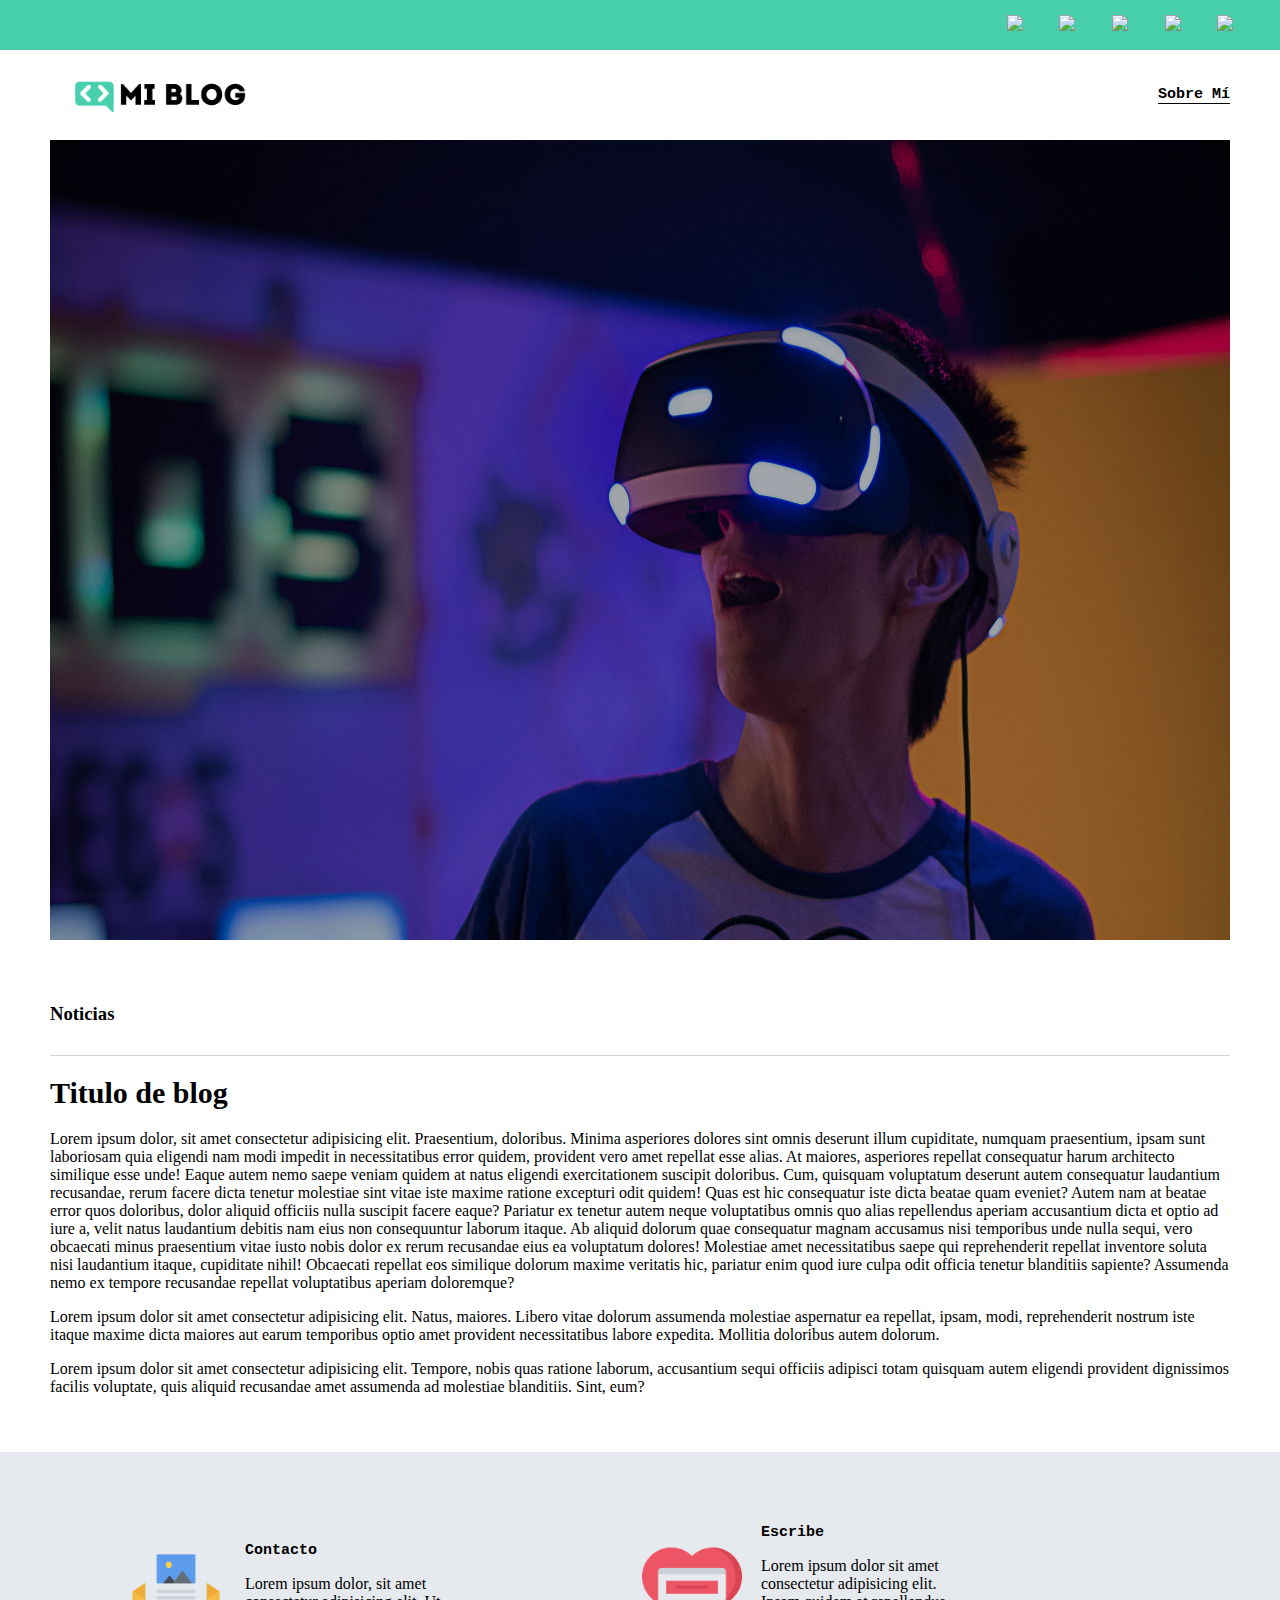
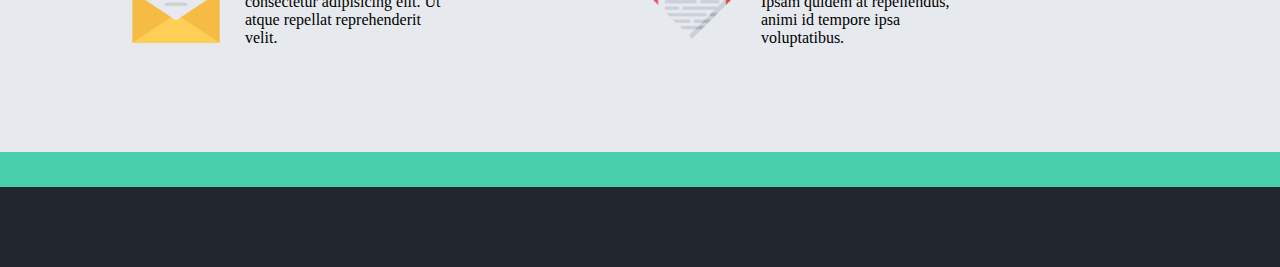
==== blog.html @ e4b342f4 "add blog and style" ====
<!DOCTYPE html>
<html lang="en">
<head>
    <meta charset="UTF-8">
    <meta http-equiv="X-UA-Compatible" content="IE=edge">
    <meta name="viewport" content="width=device-width, initial-scale=1.0">
    <link rel="stylesheet" href="style.css">
    <title>Mi Blog</title>
</head>
<body class="home-body">
    <header>
        <section class="header-icons-container">
            <div class="icons">
                <a href="/"><img class="ico" src="https://img.icons8.com/ios-filled/50/000000/facebook-new.png"/> </a>
                <a href="#"><img class="ico" src="https://img.icons8.com/ios-filled/50/000000/youtube-play.png"/></a>
                <a href="#"><img class="ico" src="https://img.icons8.com/ios-filled/50/000000/twitter.png"/></a>
                <a href="#"><img class="ico" src="https://img.icons8.com/ios-filled/50/000000/instagram-new--v1.png"/></a>
                <a href="#"><img class="ico" src="https://img.icons8.com/ios-filled/50/000000/linkedin.png"/></a>
            </div>
        </section>
        <nav>
            <section class="nav-logo-container">
                <a href="/"><img src="./Logo-negro.png" alt="Mi logo"></a>      
            </section>
            <section class="profile-link">
                <a href="/maquetación-css/perfil.html">Sobre Mí</a>
            </section>
        </nav>
    </header>
    <main>
        <section class="blogpost-img-container">
                <img src="./assets/img/post-1.png" alt="">
        </section>
        <section class="blogpost-main-container">
            <div>
                <h3>Noticias</h3>
                <article>
                    <h1>Titulo de blog </h1>
                    <p>Lorem ipsum dolor, sit amet consectetur adipisicing elit. Praesentium, doloribus. Minima asperiores dolores sint omnis deserunt illum cupiditate, numquam praesentium, ipsam sunt laboriosam quia eligendi nam modi impedit in necessitatibus error quidem, provident vero amet repellat esse alias. At maiores, asperiores repellat consequatur harum architecto similique esse unde! Eaque autem nemo saepe veniam quidem at natus eligendi exercitationem suscipit doloribus. Cum, quisquam voluptatum deserunt autem consequatur laudantium recusandae, rerum facere dicta tenetur molestiae sint vitae iste maxime ratione excepturi odit quidem! Quas est hic consequatur iste dicta beatae quam eveniet? Autem nam at beatae error quos doloribus, dolor aliquid officiis nulla suscipit facere eaque? Pariatur ex tenetur autem neque voluptatibus omnis quo alias repellendus aperiam accusantium dicta et optio ad iure a, velit natus laudantium debitis nam eius non consequuntur laborum itaque. Ab aliquid dolorum quae consequatur magnam accusamus nisi temporibus unde nulla sequi, vero obcaecati minus praesentium vitae iusto nobis dolor ex rerum recusandae eius ea voluptatum dolores! Molestiae amet necessitatibus saepe qui reprehenderit repellat inventore soluta nisi laudantium itaque, cupiditate nihil! Obcaecati repellat eos similique dolorum maxime veritatis hic, pariatur enim quod iure culpa odit officia tenetur blanditiis sapiente? Assumenda nemo ex tempore recusandae repellat voluptatibus aperiam doloremque?</p>
                    <p>Lorem ipsum dolor sit amet consectetur adipisicing elit. Natus, maiores. Libero vitae dolorum assumenda molestiae aspernatur ea repellat, ipsam, modi, reprehenderit nostrum iste itaque maxime dicta maiores aut earum temporibus optio amet provident necessitatibus labore expedita. Mollitia doloribus autem dolorum.</p>
                    <p>Lorem ipsum dolor sit amet consectetur adipisicing elit. Tempore, nobis quas ratione laborum, accusantium sequi officiis adipisci totam quisquam autem eligendi provident dignissimos facilis voluptate, quis aliquid recusandae amet assumenda ad molestiae blanditiis. Sint, eum?</p>
                </article>
            </div>
        </section>
        <section class="contact-main-container">
            <div class="contact-left">
                <img src="./assets/img/013-newsletter.png" alt="">
                <div class="m-parra">
                    <a href="">Contacto</a>
                    <p>Lorem ipsum dolor, sit amet consectetur adipisicing elit. Ut atque repellat reprehenderit velit.</p>
                </div>
            </div>
            <div class="contact-right">
                <img src="./assets/img/006-like.png" alt="">
                <div class="m-parra">
                    <a href="">Escribe</a>
                    <p>Lorem ipsum dolor sit amet consectetur adipisicing elit. Ipsam quidem at repellendus, animi id tempore ipsa voluptatibus.</p>
                </div>
            </div>
        </section>
    </main>
    <footer>
        <p></p>
    </footer>
</body>
</html>
---- style.css ----
.body-index {
    box-sizing: border-box;
    margin: 0px;
    padding: 0px;
    position: absolute;
    overflow: hidden;
    top: 0;
    bottom: 0;
    right: 0;
    left:0;
}
.home-body {
    margin: 0;
}
.grid-container {
    max-width: 980px;
    margin: auto;

}
a {
    text-decoration: none;
    color: black;
    font-family: monospace;
    font-weight: bold;
    font-size: 15px;
}


header {
    width: 100%; 
    height: 140px;
    display: grid;
    grid-template-rows: 1fr 1fr;
}
header .header-icons-container {
    width: 100%;
    height: 50px;
    display: grid; 
    background-color: #47cfac;
}
header .header-icons-container .icons {
    width: 300px;
    height: auto; 
    display: flex;
    justify-items: flex-end;
    align-items: center;
    justify-content: space-evenly;
    justify-self: end;
    margin-right: 10px;
}

.header-icons-container .icons .ico {
    width: 25px;
}
nav {
    display: grid;
    grid-template-columns: 1fr 1fr;
    height: 90px;
}
nav .nav-logo-container {
    margin-left: 50px;

}
nav .nav-logo-container img {
    width: 220px;
    margin-top: 10px;
}
nav .profile-link {
    display: flex;
    align-items: center;
    justify-content: flex-end;
    margin-right: 50px;
}
nav .profile-link a {
    color: black;
    border-bottom: 1px solid black;
}
.main-home {
    width: 100%;
    height: 100%;
    background-image: url(./assets/img/Cover.png);
    background-size: cover;
    background-position: center;
    display: flex;
    justify-content: center;
}
.main-home .main-container {
    text-align: center;
    margin-top: 50px;
    font-family: monospace;
}
.main-home .main-container .main-container-title {
    color: white;
    letter-spacing: 10px;
    font-size: 40px;
    width: 100%;
}
.main-home .main-container-buttom {
    background-color: #47cfac;
    width: 100px;
    height: 30px;
    border-radius: 5px;
    margin: 100px auto;
    display: grid;
}
.main-home .main-container-buttom a {
    justify-items: center;
    margin: auto;
    font-weight: bold;
    color: black;
}


.blogs-main {
    display: grid;

}
.blogs-news-container {
    background-color: #e6e9ed;
    padding: 0 50px 40px;
}
.blogs-main-new {
    display: grid;
    grid-template-columns: 2fr 1fr;
    grid-template-rows: 2fr;
}
.blogs-news-img-container {
    grid-column: 1;
}
.blogs-news-img-container img {
    width: 90%;
    border-radius: 3px;
}
.blogs-news-info-container {
    grid-column: 2;

}
.blogs-news-info-container p {
    margin-bottom: 35px;
}
.blogs-posts-container {
    padding: 0 50px 40px;
}
.blogs-posts-container .line-content {
    border-bottom: 1px solid #cdd2da;
    padding-bottom: 20px;
    text-align: center;

}
.blogs-button {
    border: 1px solid #47cfac;
    padding: 10px 15px;
    font-size: 12px;
}
.blogs-posts-container .post-container {
    display: inline-block;
    padding-left: 23px;
    max-width: 30%;
    margin-bottom: 50px;
}
.blogs-posts-container .post-container p {
    margin-bottom: 35px;
}
.blogs-posts-container .post-container img {
    width: 100%;
}
footer {
    width: 100%;
    height: 80px;
    background-color: #22272d;
    border-top: 35px solid #47cfac;
    text-align: center;
}
footer p {
    color: white;
    margin-top: 30px;
}

.blogpost-img-container {
    padding: 0 50px 40px;

}
.blogpost-img-container img {
    width: 100%;
    height: 800px;
}
.blogpost-main-container {
    padding: 0 50px 40px;
}
.blogpost-main-container h3 {
    border-bottom: 1px solid #cdd2cd;
    padding-bottom: 30px;
}
.blogpost-main-container h1 {
    font-size: 30px;
}
.contact-main-container {
    background-color: #cdd2cd;
    width: 100%;
    min-height: 250px;
    background-color: #e6e9ed;
    text-align: center;
    padding-bottom: 50px;
}

.contact-main-container div {
    display: inline-block;
    width: 40%;
    height: 100%;
}
.contact-main-container .contact-right, .contact-left {
    margin-top: 70px;
    text-align: initial;
}
.contact-main-container img {
    width: 100px;
}
.contact-main-container .m-parra {
    margin-left: 15px;
}
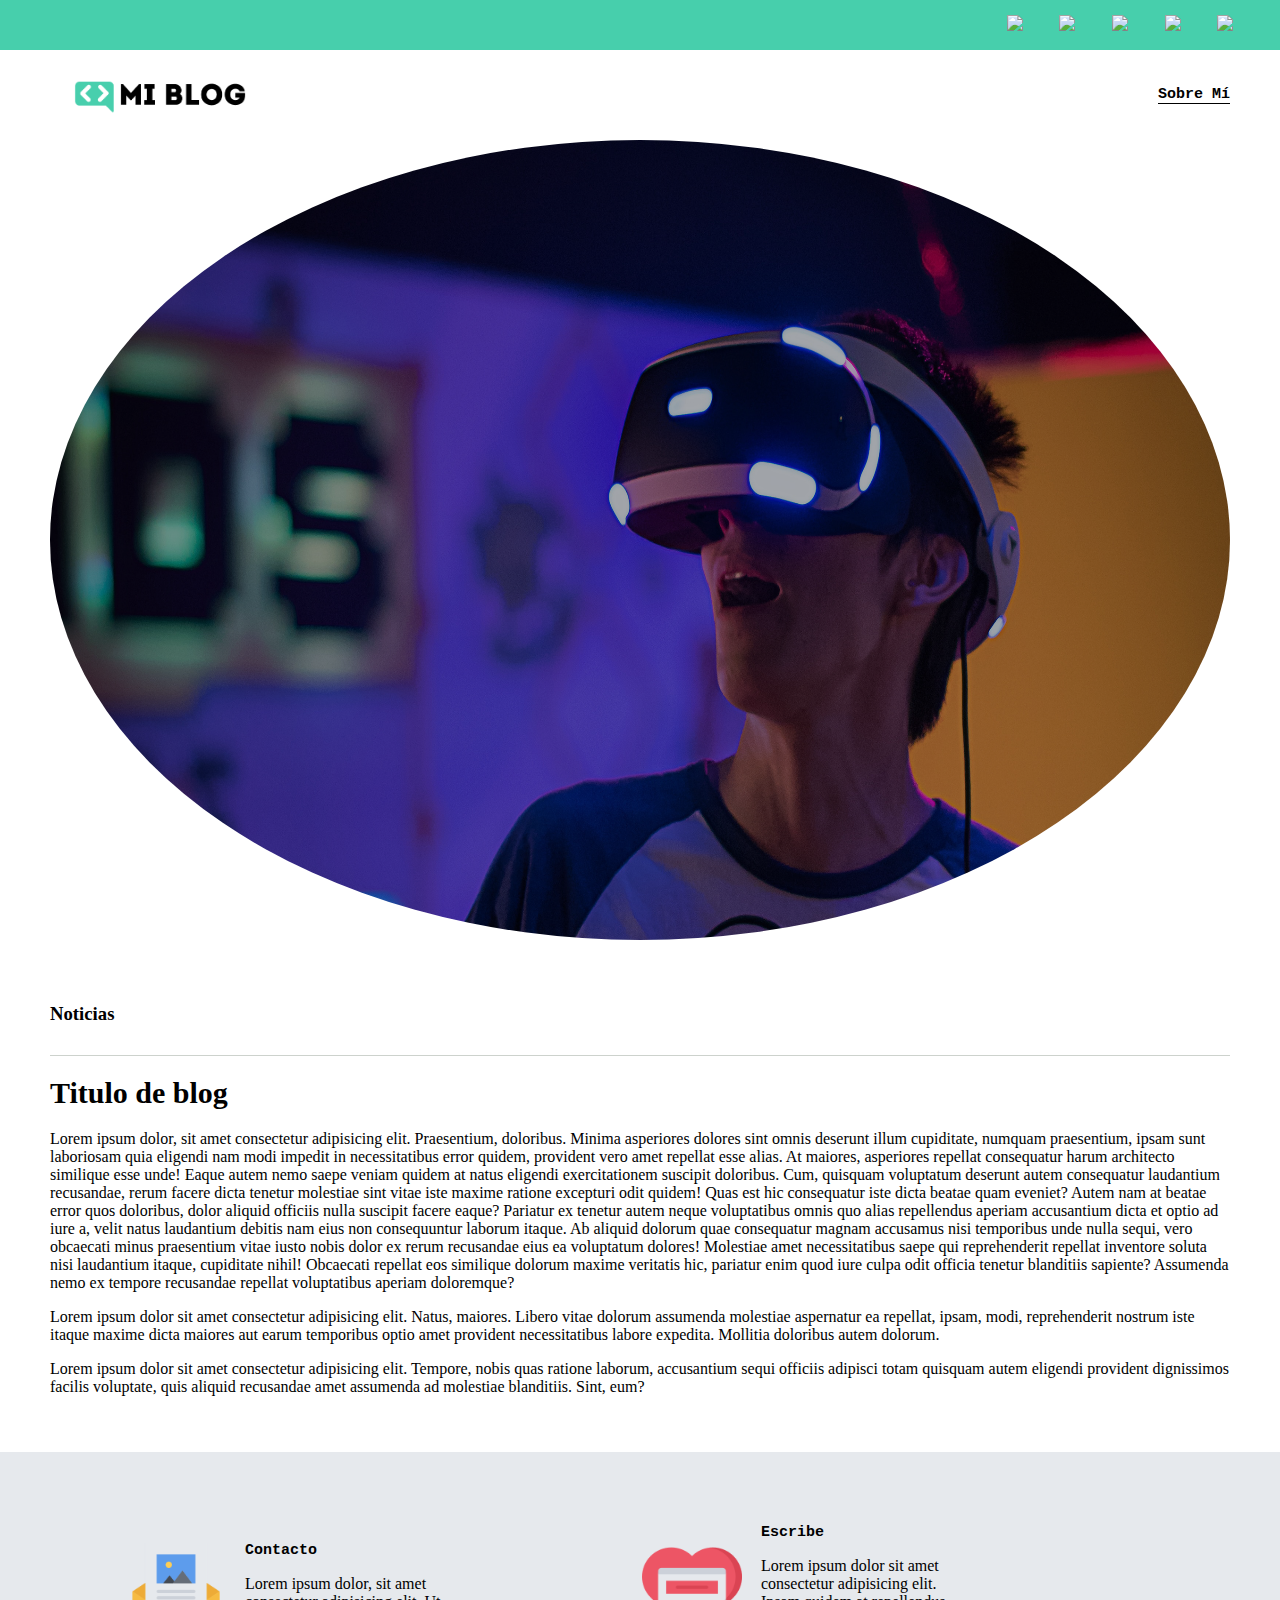
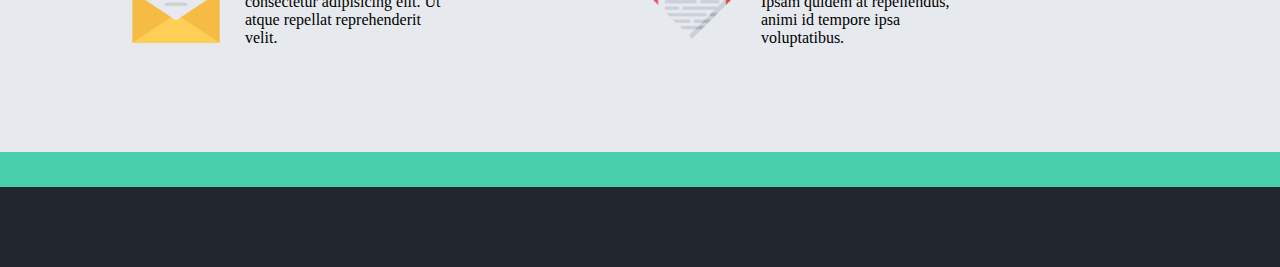
==== commit 1134bfb5: "last updates to the bloh project" ====
--- a/blog.html
+++ b/blog.html
@@ -4,7 +4,7 @@
     <meta charset="UTF-8">
     <meta http-equiv="X-UA-Compatible" content="IE=edge">
     <meta name="viewport" content="width=device-width, initial-scale=1.0">
-    <link rel="stylesheet" href="style.css">
+    <link rel="stylesheet" href="./css/style.css">
     <title>Mi Blog</title>
 </head>
 <body class="home-body">
@@ -20,7 +20,7 @@
         </section>
         <nav>
             <section class="nav-logo-container">
-                <a href="/"><img src="./Logo-negro.png" alt="Mi logo"></a>      
+                <a href="/"><img src="./assets/img/Logo-negro.png" alt="Mi logo"></a>      
             </section>
             <section class="profile-link">
                 <a href="/maquetación-css/perfil.html">Sobre Mí</a>
--- a/css/style.css
+++ b/css/style.css
@@ -0,0 +1,222 @@
+.body-index {
+    box-sizing: border-box;
+    margin: 0px;
+    padding: 0px;
+    position: absolute;
+    overflow: hidden;
+    top: 0;
+    bottom: 0;
+    right: 0;
+    left:0;
+}
+.home-body {
+    margin: 0;
+}
+.grid-container {
+    max-width: 980px;
+    margin: auto;
+
+}
+a {
+    text-decoration: none;
+    color: black;
+    font-family: monospace;
+    font-weight: bold;
+    font-size: 15px;
+}
+
+
+header {
+    width: 100%; 
+    height: 140px;
+    display: grid;
+    grid-template-rows: 1fr 1fr;
+}
+header .header-icons-container {
+    width: 100%;
+    height: 50px;
+    display: grid; 
+    background-color: #47cfac;
+}
+header .header-icons-container .icons {
+    width: 300px;
+    height: auto; 
+    display: flex;
+    justify-items: flex-end;
+    align-items: center;
+    justify-content: space-evenly;
+    justify-self: end;
+    margin-right: 10px;
+}
+
+.header-icons-container .icons .ico {
+    width: 25px;
+}
+nav {
+    display: grid;
+    grid-template-columns: 1fr 1fr;
+    height: 90px;
+}
+nav .nav-logo-container {
+    margin-left: 50px;
+
+}
+nav .nav-logo-container img {
+    width: 220px;
+    margin-top: 10px;
+}
+nav .profile-link {
+    display: flex;
+    align-items: center;
+    justify-content: flex-end;
+    margin-right: 50px;
+}
+nav .profile-link a {
+    color: black;
+    border-bottom: 1px solid black;
+}
+.main-home {
+    width: 100%;
+    height: 100%;
+    background-image: url(./font/Cover.png);
+    background-size: cover;
+    background-position: center;
+    display: flex;
+    justify-content: center;
+}
+.main-home .main-container {
+    text-align: center;
+    margin-top: 50px;
+    font-family: monospace;
+}
+.main-home .main-container .main-container-title {
+    color: white;
+    letter-spacing: 10px;
+    font-size: 40px;
+    width: 100%;
+    max-width: 976px;
+}
+.main-home .main-container-buttom {
+    background-color: #47cfac;
+    width: 100px;
+    height: 30px;
+    border-radius: 5px;
+    margin: 100px auto;
+    display: grid;
+}
+.main-home .main-container-buttom a {
+    justify-items: center;
+    margin: auto;
+    font-weight: bold;
+    color: black;
+}
+
+
+.blogs-main {
+    display: grid;
+
+}
+.blogs-news-container {
+    background-color: #e6e9ed;
+    padding: 0 50px 40px;
+}
+.blogs-main-new {
+    display: grid;
+    grid-template-columns: 2fr 1fr;
+    grid-template-rows: 2fr;
+}
+.blogs-news-img-container {
+    grid-column: 1;
+}
+.blogs-news-img-container img {
+    width: 90%;
+    border-radius: 3px;
+}
+.blogs-news-info-container {
+    grid-column: 2;
+
+}
+.blogs-news-info-container p {
+    margin-bottom: 35px;
+}
+.blogs-posts-container {
+    padding: 0 50px 40px;
+}
+.blogs-posts-container .line-content {
+    border-bottom: 1px solid #cdd2da;
+    padding-bottom: 20px;
+    text-align: center;
+
+}
+.blogs-button {
+    border: 1px solid #47cfac;
+    padding: 10px 15px;
+    font-size: 12px;
+}
+.blogs-posts-container .post-container {
+    display: inline-block;
+    padding-left: 23px;
+    max-width: 30%;
+    margin-bottom: 50px;
+}
+.blogs-posts-container .post-container p {
+    margin-bottom: 35px;
+}
+.blogs-posts-container .post-container img {
+    width: 100%;
+}
+footer {
+    width: 100%;
+    height: 80px;
+    background-color: #22272d;
+    border-top: 35px solid #47cfac;
+    text-align: center;
+}
+footer p {
+    color: white;
+    margin-top: 30px;
+}
+
+.blogpost-img-container {
+    padding: 0 50px 40px;
+
+}
+.blogpost-img-container img {
+    width: 100%;
+    height: 800px;
+    border-radius: 100%;
+}
+.blogpost-main-container {
+    padding: 0 50px 40px;
+}
+.blogpost-main-container h3 {
+    border-bottom: 1px solid #cdd2cd;
+    padding-bottom: 30px;
+}
+.blogpost-main-container h1 {
+    font-size: 30px;
+}
+.contact-main-container {
+    background-color: #cdd2cd;
+    width: 100%;
+    min-height: 250px;
+    background-color: #e6e9ed;
+    text-align: center;
+    padding-bottom: 50px;
+}
+
+.contact-main-container div {
+    display: inline-block;
+    width: 40%;
+    height: 100%;
+}
+.contact-main-container .contact-right, .contact-left {
+    margin-top: 70px;
+    text-align: initial;
+}
+.contact-main-container img {
+    width: 100px;
+}
+.contact-main-container .m-parra {
+    margin-left: 15px;
+}